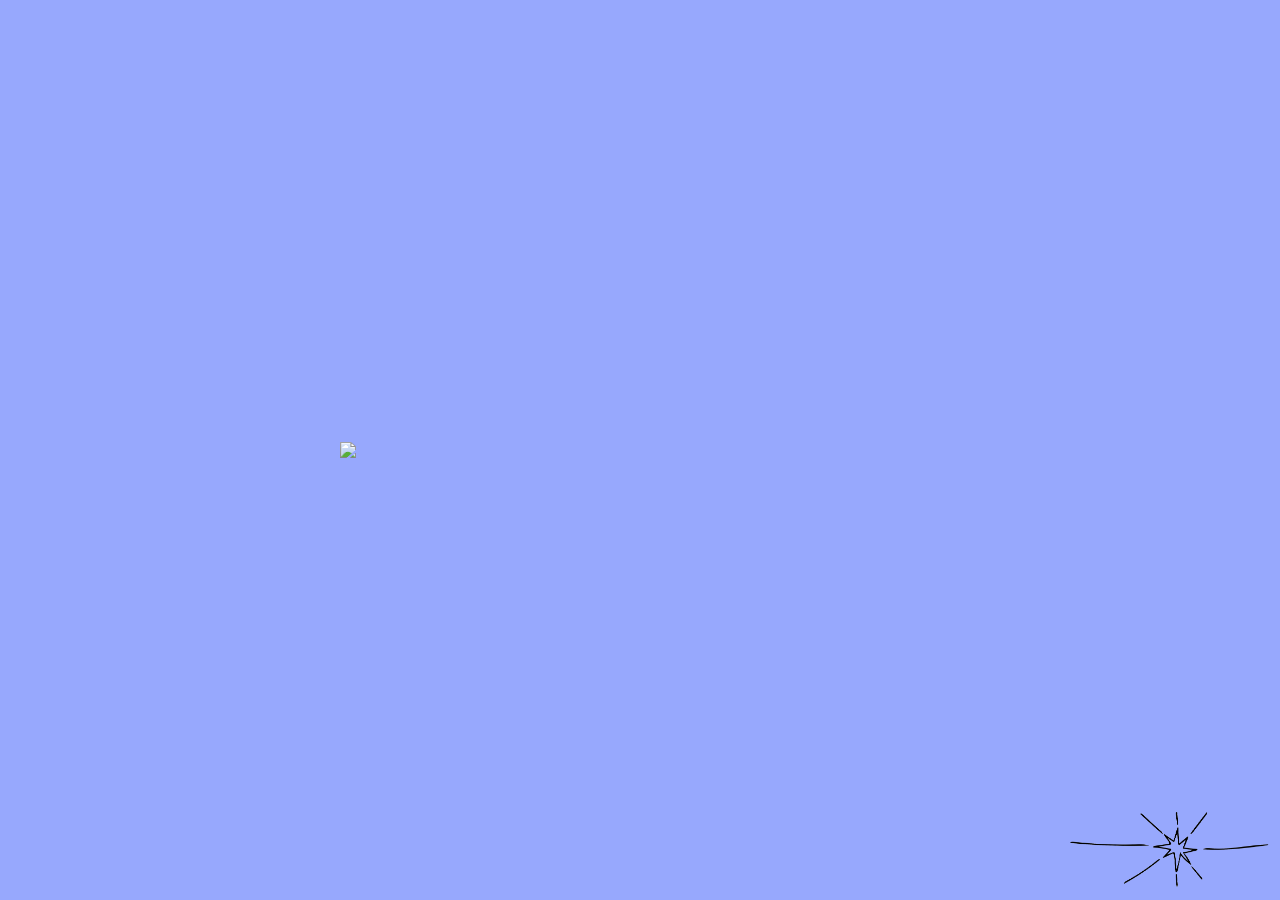
==== hands/index.html @ 027cd3b5 "final" ====
<!doctype html>
<html>
    <head>
        <title>hands</title>
        <meta name="viewport" content="width=device-width, initial-scale=1.0">
        <link rel="stylesheet" href="style.css">
        <link rel="icon" type="image/png" href="./myicon.png"> 
    </head>
        <body>
            <img src="IMG_9033.jpg" class="cool">
            <a href="../index.html"> <img src="starfinalweb.gif" class="star"></a>
        </body>
   
</html>
---- hands/style.css ----
* {
    box-sizing: border-box;
}

body{
    margin: 0;
    max-height: 100vh;
    max-width: 100vw;
    overflow: hidden;
    background-color: rgb(151, 168, 253);
}
.star{
    width: 200px;
    position: absolute;
    bottom: 10px;
    right: 10px;
}

.cool{
    width: 600px;
    display: flex;
  justify-content: center;
  align-items: center;
  position: absolute;
  top: 50%;
  left: 50%;
  transform: translate(-50%, -50%);
}
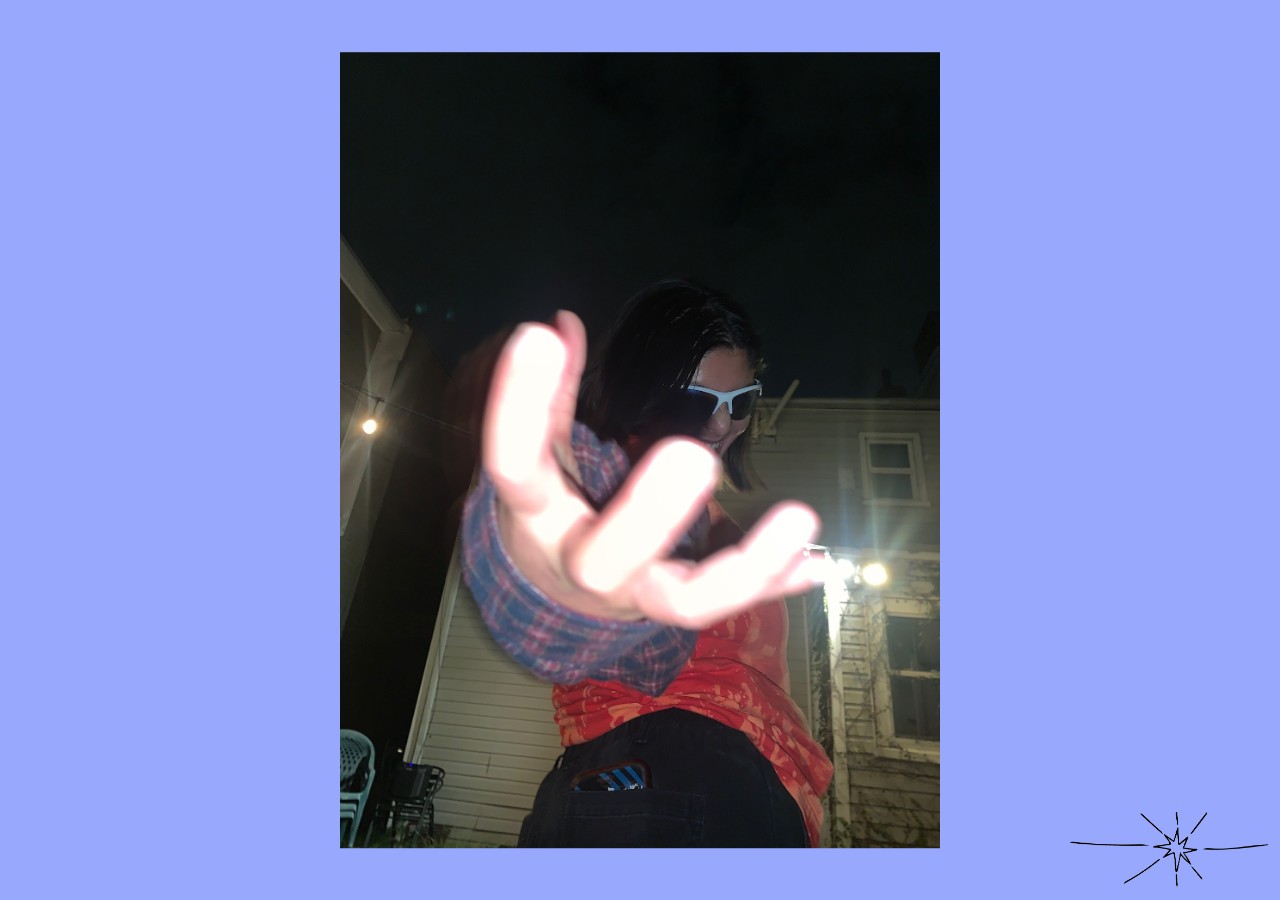
==== commit 745eebf9: "add hands" ====
--- a/hands/index.html
+++ b/hands/index.html
@@ -7,7 +7,7 @@
         <link rel="icon" type="image/png" href="./myicon.png"> 
     </head>
         <body>
-            <img src="IMG_9033.jpg" class="cool">
+            <img src="hands.png" class="cool">
             <a href="../index.html"> <img src="starfinalweb.gif" class="star"></a>
         </body>
    
